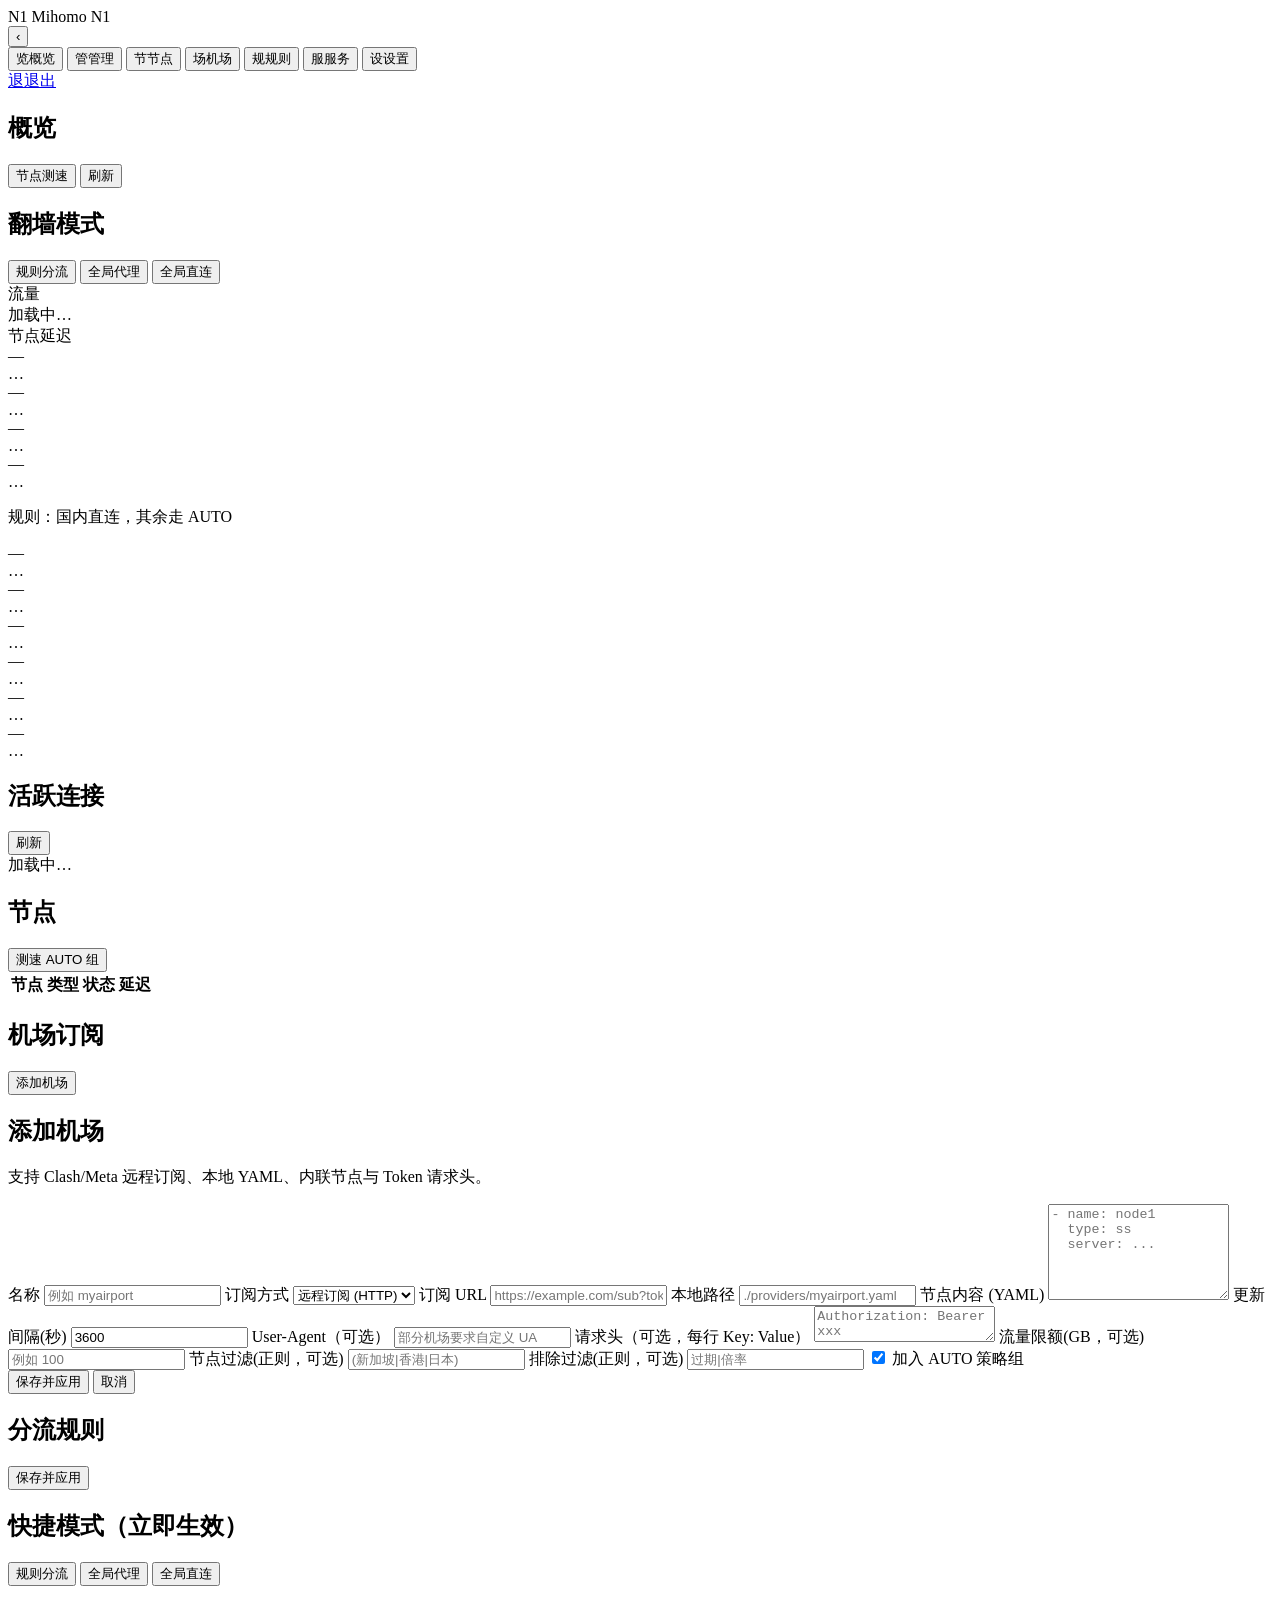
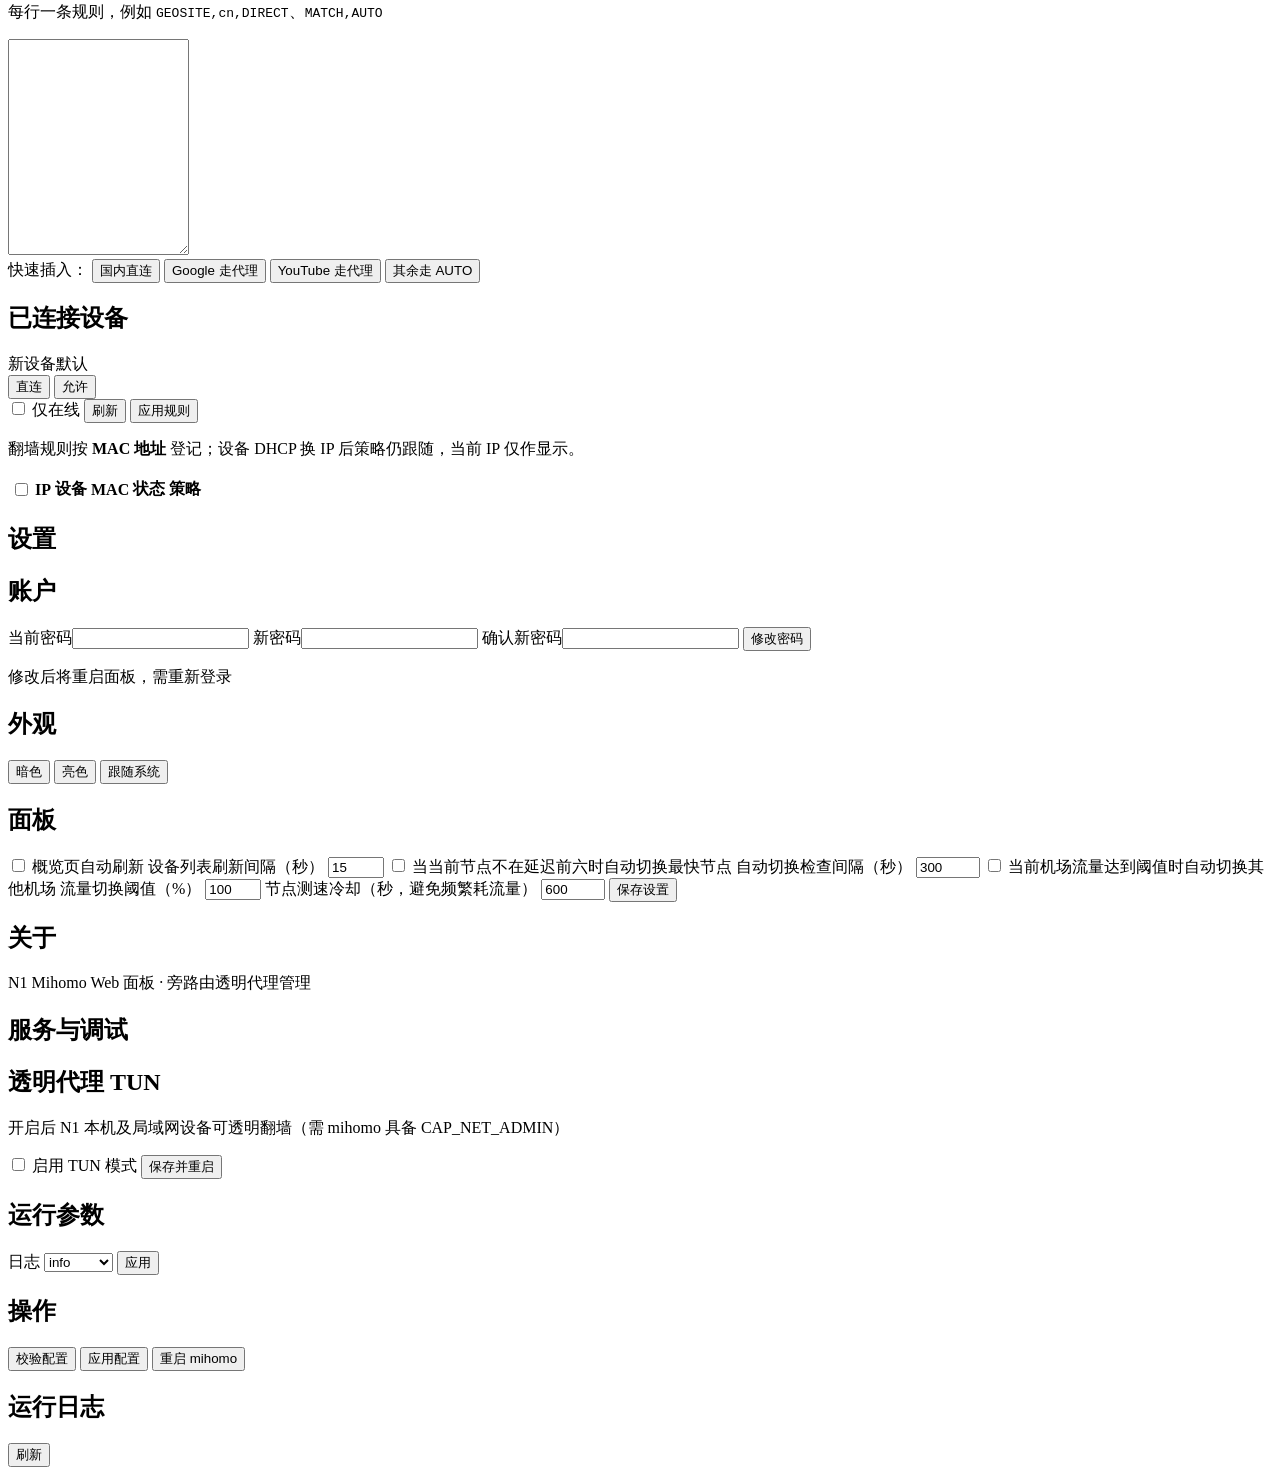
==== panel/templates/index.html @ c4b9aad6 "Initial commit: N1 Mihomo gateway with web panel. Includes MAC-based device policies, multi-format a" ====
<!DOCTYPE html>
<html lang="zh-CN">
<head>
  <meta charset="UTF-8">
  <meta name="viewport" content="width=device-width, initial-scale=1.0">
  <title>N1 Mihomo 面板</title>
  <link rel="stylesheet" href="/static/css/style.css">
  <script>
    (function () {
      var t = localStorage.getItem("n1-theme") || "dark";
      var d = t === "system" && window.matchMedia("(prefers-color-scheme: light)").matches ? "light" : (t === "system" ? "dark" : t);
      document.documentElement.setAttribute("data-theme", d);
    })();
  </script>
</head>
<body>
  <div class="layout">
    <aside class="sidebar" id="sidebar">
      <div class="sidebar-head">
        <div class="brand" title="N1 Mihomo">
          <span class="brand-full">N1 Mihomo</span>
          <span class="brand-short">N1</span>
        </div>
        <button type="button" class="sidebar-toggle" id="btn-sidebar-toggle" aria-expanded="true" aria-controls="sidebar" title="折叠侧栏">‹</button>
      </div>
      <nav>
        <button class="nav active" data-tab="dashboard" title="概览"><span class="nav-short">览</span><span class="nav-label">概览</span></button>
        <button class="nav" data-tab="devices" title="设备管理"><span class="nav-short">管</span><span class="nav-label">管理</span></button>
        <button class="nav" data-tab="proxies" title="节点"><span class="nav-short">节</span><span class="nav-label">节点</span></button>
        <button class="nav" data-tab="providers" title="机场订阅"><span class="nav-short">场</span><span class="nav-label">机场</span></button>
        <button class="nav" data-tab="rules" title="分流规则"><span class="nav-short">规</span><span class="nav-label">规则</span></button>
        <button class="nav" data-tab="service" title="服务状态"><span class="nav-short">服</span><span class="nav-label">服务</span></button>
        <button class="nav" data-tab="settings" title="面板设置"><span class="nav-short">设</span><span class="nav-label">设置</span></button>
      </nav>
      <a class="logout" href="/logout" title="退出登录"><span class="nav-short">退</span><span class="nav-label">退出</span></a>
    </aside>

    <main class="content">
      <section id="tab-dashboard" class="tab active">
        <header class="page-header">
          <h1>概览</h1>
          <div class="actions">
            <button class="btn" id="btn-nodes-delay" title="测速 AUTO 组前4节点">节点测速</button>
            <button class="btn" id="btn-refresh-dashboard">刷新</button>
          </div>
        </header>

        <div class="panel overview-fusion">
          <div class="overview-top">
            <h2 class="overview-top-title">翻墙模式</h2>
            <div class="overview-controls">
              <div class="mode-switch" id="mode-switch">
                <button class="mode-btn" data-mode="rule">规则分流</button>
                <button class="mode-btn" data-mode="global">全局代理</button>
                <button class="mode-btn" data-mode="direct">全局直连</button>
              </div>
              <div id="traffic-rings" class="traffic-rings traffic-rings-inline overview-traffic">
                <div class="ring-card ring-card-placeholder ring-skeleton">
                  <div class="ring-label">流量</div>
                  <div class="ring-placeholder-core" aria-hidden="true"></div>
                  <div class="ring-meta">加载中…</div>
                </div>
              </div>
            </div>
            <div class="overview-nodes-panel">
              <div class="overview-nodes-label">节点延迟</div>
              <div class="overview-nodes node-cards" id="dashboard-nodes">
                <div class="dash-card node-chip node-skeleton" aria-hidden="true"><div class="label">—</div><div class="value">…</div></div>
                <div class="dash-card node-chip node-skeleton" aria-hidden="true"><div class="label">—</div><div class="value">…</div></div>
                <div class="dash-card node-chip node-skeleton" aria-hidden="true"><div class="label">—</div><div class="value">…</div></div>
                <div class="dash-card node-chip node-skeleton" aria-hidden="true"><div class="label">—</div><div class="value">…</div></div>
              </div>
            </div>
            <p class="hint overview-mode-hint" id="mode-hint">规则：国内直连，其余走 AUTO</p>
          </div>
          <div class="stat-cards" id="dashboard-cards">
            <div class="card dash-card stat-skeleton" aria-hidden="true"><div class="label">—</div><div class="value">…</div></div>
            <div class="card dash-card stat-skeleton" aria-hidden="true"><div class="label">—</div><div class="value">…</div></div>
            <div class="card dash-card stat-skeleton" aria-hidden="true"><div class="label">—</div><div class="value">…</div></div>
            <div class="card dash-card stat-skeleton" aria-hidden="true"><div class="label">—</div><div class="value">…</div></div>
            <div class="card dash-card stat-skeleton" aria-hidden="true"><div class="label">—</div><div class="value">…</div></div>
            <div class="card dash-card stat-skeleton" aria-hidden="true"><div class="label">—</div><div class="value">…</div></div>
          </div>
        </div>

        <div class="panel panel-connections">
          <div class="panel-head">
            <h2>活跃连接</h2>
            <button class="btn sm" id="btn-refresh-connections" type="button">刷新</button>
          </div>
          <div id="connections-preview" class="log-viewer conn-viewer"><div class="log-empty">加载中…</div></div>
        </div>
      </section>

      <section id="tab-proxies" class="tab">
        <header class="page-header">
          <h1>节点</h1>
          <button class="btn primary" id="btn-delay-test">测速 AUTO 组</button>
        </header>
        <div class="panel">
          <div id="auto-info"></div>
          <div class="table-wrap devices-table-wrap">
            <table>
              <thead><tr><th>节点</th><th>类型</th><th>状态</th><th>延迟</th></tr></thead>
              <tbody id="nodes-body"></tbody>
            </table>
          </div>
        </div>
      </section>

      <section id="tab-providers" class="tab">
        <header class="page-header">
          <h1>机场订阅</h1>
          <button class="btn primary" id="btn-show-add-provider">添加机场</button>
        </header>
        <div id="providers-list" class="cards"></div>
        <dialog id="provider-qr-dialog" class="provider-qr-dialog">
          <div class="provider-qr-box">
            <h3 id="provider-qr-title">订阅二维码</h3>
            <img id="provider-qr-img" alt="订阅二维码" width="220" height="220">
            <p class="hint">使用机场客户端扫码导入（链接不在页面展示）</p>
            <button type="button" class="btn sm" id="btn-provider-qr-close">关闭</button>
          </div>
        </dialog>
        <div class="panel hidden" id="add-provider-form">
          <h2>添加机场</h2>
          <p class="hint" id="provider-form-hint">支持 Clash/Meta 远程订阅、本地 YAML、内联节点与 Token 请求头。</p>
          <div class="provider-presets" id="provider-presets"></div>
          <form id="form-add-provider" class="provider-form">
            <label>名称 <input name="name" required placeholder="例如 myairport"></label>
            <label>订阅方式
              <select name="provider_type" id="provider-type-select">
                <option value="http">远程订阅 (HTTP)</option>
                <option value="file">本地文件</option>
                <option value="inline">内联节点</option>
              </select>
            </label>
            <label class="provider-field provider-field-url">订阅 URL
              <input name="url" type="url" placeholder="https://example.com/sub?token=...">
            </label>
            <label class="provider-field provider-field-path hidden">本地路径
              <input name="path" placeholder="./providers/myairport.yaml">
            </label>
            <label class="provider-field provider-field-payload hidden">节点内容 (YAML)
              <textarea name="payload" rows="6" placeholder="- name: node1&#10;  type: ss&#10;  server: ..."></textarea>
            </label>
            <label class="provider-field provider-field-interval">更新间隔(秒)
              <input name="interval" type="number" value="3600" min="300">
            </label>
            <label class="provider-field provider-field-ua">User-Agent（可选）
              <input name="user_agent" placeholder="部分机场要求自定义 UA">
            </label>
            <label class="provider-field provider-field-headers">请求头（可选，每行 Key: Value）
              <textarea name="headers" rows="2" placeholder="Authorization: Bearer xxx"></textarea>
            </label>
            <label>流量限额(GB，可选) <input name="limit_gb" type="number" step="0.1" placeholder="例如 100"></label>
            <label>节点过滤(正则，可选) <input name="filter" placeholder="(新加坡|香港|日本)"></label>
            <label>排除过滤(正则，可选) <input name="exclude_filter" placeholder="过期|倍率"></label>
            <label class="checkbox"><input name="add_to_auto" type="checkbox" checked> 加入 AUTO 策略组</label>
            <div class="actions">
              <button type="submit" class="btn primary">保存并应用</button>
              <button type="button" class="btn" id="btn-cancel-add">取消</button>
            </div>
          </form>
        </div>
      </section>

      <section id="tab-rules" class="tab">
        <header class="page-header">
          <h1>分流规则</h1>
          <button class="btn primary" id="btn-save-rules">保存并应用</button>
        </header>
        <div class="panel mode-panel">
          <h2>快捷模式（立即生效）</h2>
          <div class="mode-switch" id="mode-switch-rules">
            <button class="mode-btn" data-mode="rule">规则分流</button>
            <button class="mode-btn" data-mode="global">全局代理</button>
            <button class="mode-btn" data-mode="direct">全局直连</button>
          </div>
        </div>
        <div class="panel">
          <p class="hint">每行一条规则，例如 <code>GEOSITE,cn,DIRECT</code>、<code>MATCH,AUTO</code></p>
          <textarea id="rules-editor" rows="14" spellcheck="false"></textarea>
          <div class="rule-presets">
            <span>快速插入：</span>
            <button class="btn sm" data-rule="GEOSITE,cn,DIRECT">国内直连</button>
            <button class="btn sm" data-rule="GEOSITE,google,AUTO">Google 走代理</button>
            <button class="btn sm" data-rule="GEOSITE,youtube,AUTO">YouTube 走代理</button>
            <button class="btn sm" data-rule="MATCH,AUTO">其余走 AUTO</button>
          </div>
        </div>
      </section>

      <section id="tab-devices" class="tab">
        <header class="page-header devices-page-header">
          <h1>已连接设备</h1>
          <div class="devices-toolbar panel compact">
            <div class="devices-toolbar-row">
              <div class="devices-toolbar-group">
                <span class="toolbar-label">新设备默认</span>
                <div class="seg-control device-default-seg" role="group" aria-label="新设备默认策略">
                  <button type="button" class="seg-btn device-default-btn" id="btn-default-device-direct" data-policy="direct">直连</button>
                  <button type="button" class="seg-btn device-default-btn" id="btn-default-device-proxy" data-policy="proxy">允许</button>
                </div>
              </div>
              <div class="devices-toolbar-group devices-toolbar-actions">
                <label class="checkbox compact"><input type="checkbox" id="devices-online-only"> 仅在线</label>
                <button type="button" class="btn sm" id="btn-devices-refresh">刷新</button>
                <button type="button" class="btn sm ghost" id="btn-devices-apply" title="重新写入 iptables 规则">应用规则</button>
              </div>
            </div>
          </div>
        </header>
        <div class="device-batch-bar" id="device-batch-bar" hidden>
          <span class="device-batch-count" id="device-batch-count">已选 0 台</span>
          <div class="seg-control device-batch-seg" role="group" aria-label="批量设置策略">
            <button type="button" class="seg-btn" id="btn-batch-policy-proxy">允许</button>
            <button type="button" class="seg-btn" id="btn-batch-policy-direct">直连</button>
            <button type="button" class="seg-btn danger" id="btn-batch-policy-block">禁止</button>
          </div>
          <button type="button" class="btn sm ghost" id="btn-batch-clear">取消选择</button>
        </div>
        <p class="hint devices-policy-note">翻墙规则按 <strong>MAC 地址</strong> 登记；设备 DHCP 换 IP 后策略仍跟随，当前 IP 仅作显示。</p>
        <div class="panel devices-panel">
          <div class="table-wrap devices-table-wrap">
            <table class="devices-table">
              <thead>
                <tr>
                  <th class="col-check"><input type="checkbox" id="devices-select-all" title="全选"></th>
                  <th>IP</th>
                  <th>设备</th>
                  <th>MAC</th>
                  <th>状态</th>
                  <th>策略</th>
                </tr>
              </thead>
              <tbody id="devices-body"></tbody>
            </table>
          </div>
          <p class="hint devices-foot" id="devices-summary"></p>
        </div>
      </section>

      <section id="tab-settings" class="tab">
        <header class="page-header">
          <h1>设置</h1>
        </header>
        <div class="panel">
          <h2>账户</h2>
          <form id="form-password" class="settings-form compact-form">
            <label>当前密码<input type="password" name="old_password" autocomplete="current-password" required></label>
            <label>新密码<input type="password" name="new_password" autocomplete="new-password" required minlength="4"></label>
            <label>确认新密码<input type="password" name="confirm_password" autocomplete="new-password" required></label>
            <button type="submit" class="btn primary">修改密码</button>
            <p class="hint">修改后将重启面板，需重新登录</p>
          </form>
        </div>
        <div class="panel">
          <h2>外观</h2>
          <div class="theme-switch compact-switch" id="theme-switch">
            <button type="button" class="theme-btn" data-theme="dark">暗色</button>
            <button type="button" class="theme-btn" data-theme="light">亮色</button>
            <button type="button" class="theme-btn" data-theme="system">跟随系统</button>
          </div>
        </div>
        <div class="panel">
          <h2>面板</h2>
          <form id="form-settings" class="settings-form">
            <label class="checkbox">
              <input type="checkbox" name="dashboard_auto_refresh" id="setting-auto-refresh">
              概览页自动刷新
            </label>
            <label>设备列表刷新间隔（秒）
              <input type="number" name="devices_refresh_sec" id="setting-devices-sec" min="5" max="300" value="15">
            </label>
            <label class="checkbox">
              <input type="checkbox" name="auto_switch_enabled" id="setting-auto-switch">
              当当前节点不在延迟前六时自动切换最快节点
            </label>
            <label>自动切换检查间隔（秒）
              <input type="number" name="auto_switch_interval_sec" id="setting-auto-switch-sec" min="30" max="3600" value="300">
            </label>
            <label class="checkbox">
              <input type="checkbox" name="traffic_failover_enabled" id="setting-traffic-failover">
              当前机场流量达到阈值时自动切换其他机场
            </label>
            <label>流量切换阈值（%）
              <input type="number" name="traffic_failover_threshold" id="setting-traffic-threshold" min="80" max="100" value="100">
            </label>
            <label>节点测速冷却（秒，避免频繁耗流量）
              <input type="number" name="node_test_cooldown_sec" id="setting-node-cooldown" min="60" max="3600" value="600">
            </label>
            <button type="submit" class="btn primary">保存设置</button>
          </form>
        </div>
        <div class="panel">
          <h2>关于</h2>
          <p class="hint">N1 Mihomo Web 面板 · 旁路由透明代理管理</p>
          <p class="hint" id="settings-about-version"></p>
          <p class="hint" id="settings-about-ip"></p>
          <p class="hint" id="settings-about-port"></p>
        </div>
      </section>

      <section id="tab-service" class="tab">
        <header class="page-header">
          <h1>服务与调试</h1>
        </header>
        <div class="cards" id="service-cards"></div>

        <div class="panel">
          <h2>透明代理 TUN</h2>
          <p class="hint">开启后 N1 本机及局域网设备可透明翻墙（需 mihomo 具备 CAP_NET_ADMIN）</p>
          <div class="inline-form">
            <label class="checkbox tun-toggle">
              <input type="checkbox" id="tun-enable"> 启用 TUN 模式
            </label>
            <button class="btn primary" id="btn-tun-save">保存并重启</button>
          </div>
          <pre id="tun-status" class="mono"></pre>
        </div>

        <div class="panel">
          <h2>运行参数</h2>
          <div class="inline-form">
            <label>日志
              <select id="runtime-log">
                <option value="info">info</option>
                <option value="warning">warning</option>
                <option value="error">error</option>
                <option value="debug">debug</option>
              </select>
            </label>
            <button class="btn" id="btn-runtime-save">应用</button>
          </div>
        </div>

        <div class="panel">
          <h2>操作</h2>
          <div class="actions">
            <button class="btn" id="btn-validate">校验配置</button>
            <button class="btn" id="btn-apply">应用配置</button>
            <button class="btn warn" id="btn-restart">重启 mihomo</button>
          </div>
          <div id="service-output" class="log-viewer mono-box"></div>
        </div>
        <div class="panel panel-logs">
          <div class="panel-head">
            <h2>运行日志</h2>
            <div class="panel-head-actions">
              <span class="hint" id="logs-meta"></span>
              <button class="btn sm" id="btn-refresh-logs" type="button">刷新</button>
            </div>
          </div>
          <div id="logs-box" class="log-viewer logs-viewer"></div>
        </div>
      </section>
    </main>
  </div>
  <div id="toast"></div>
  <script src="/static/js/app.js"></script>
</body>
</html>
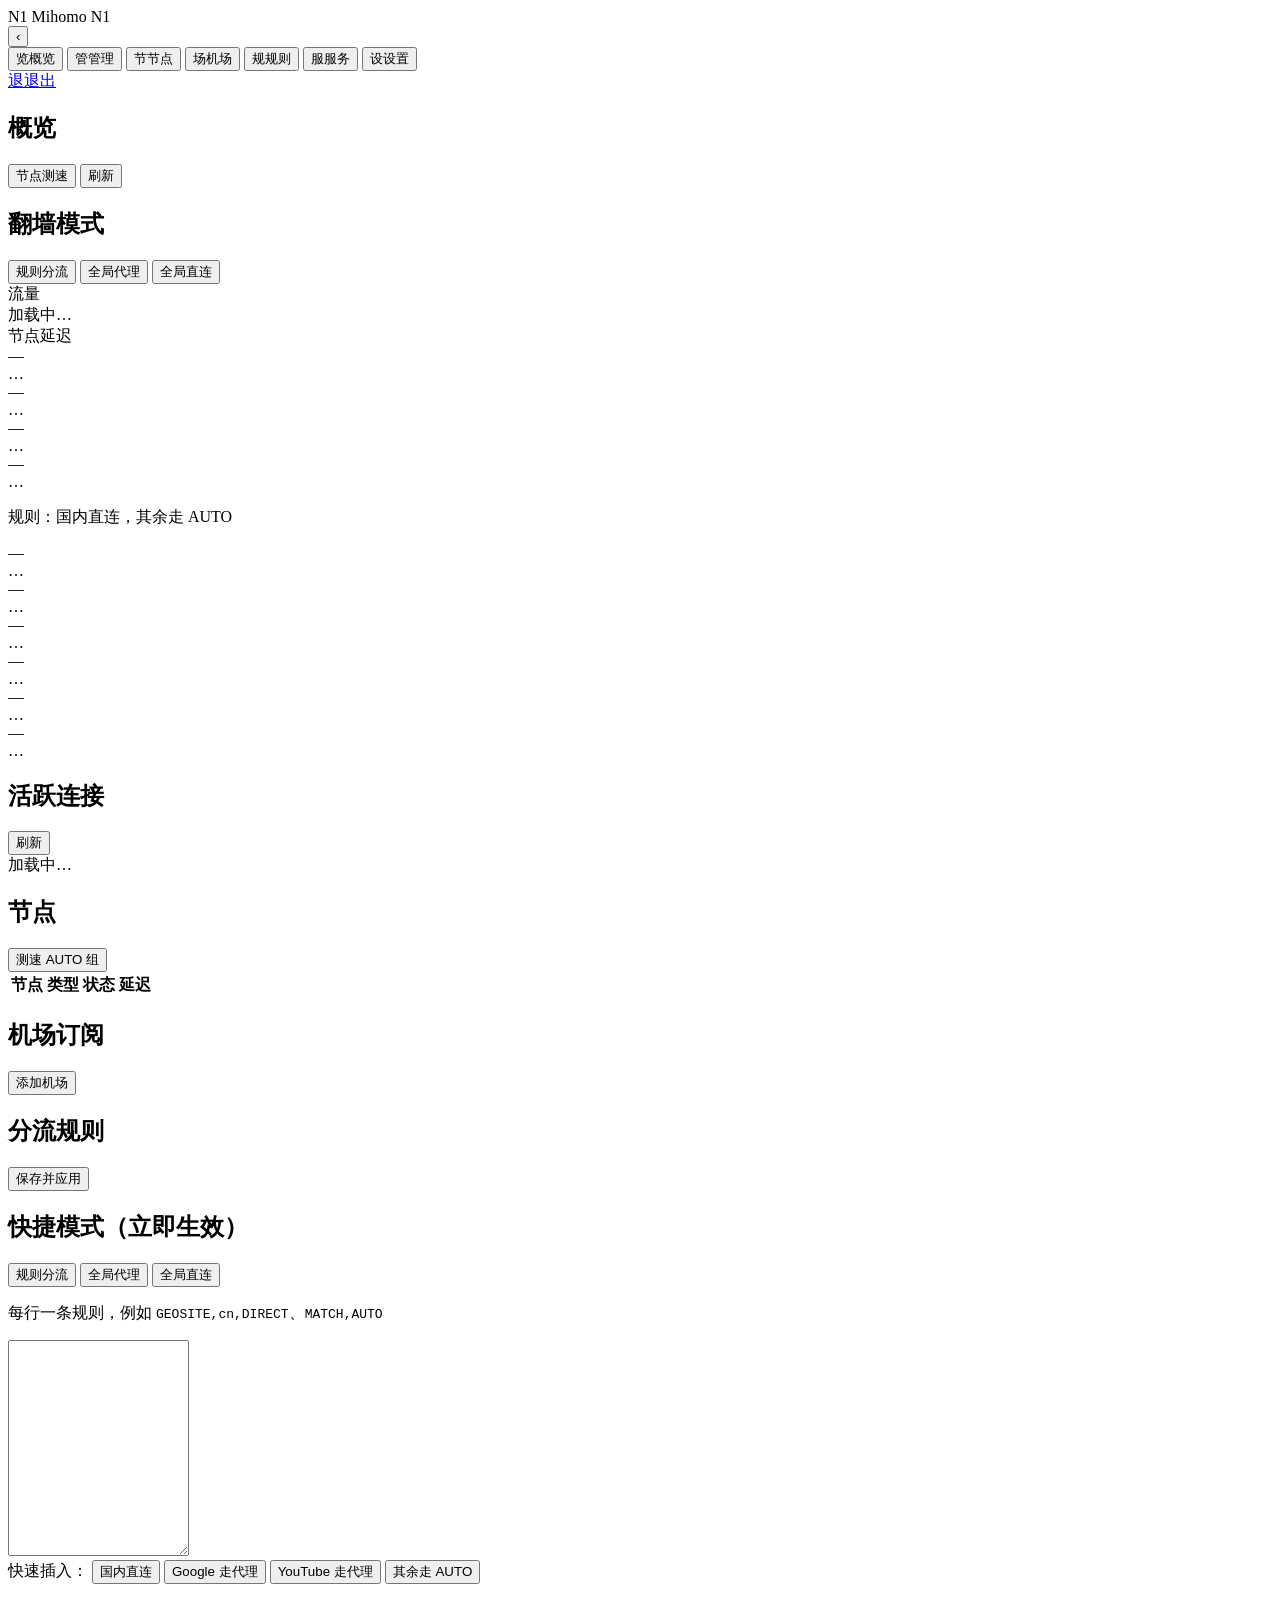
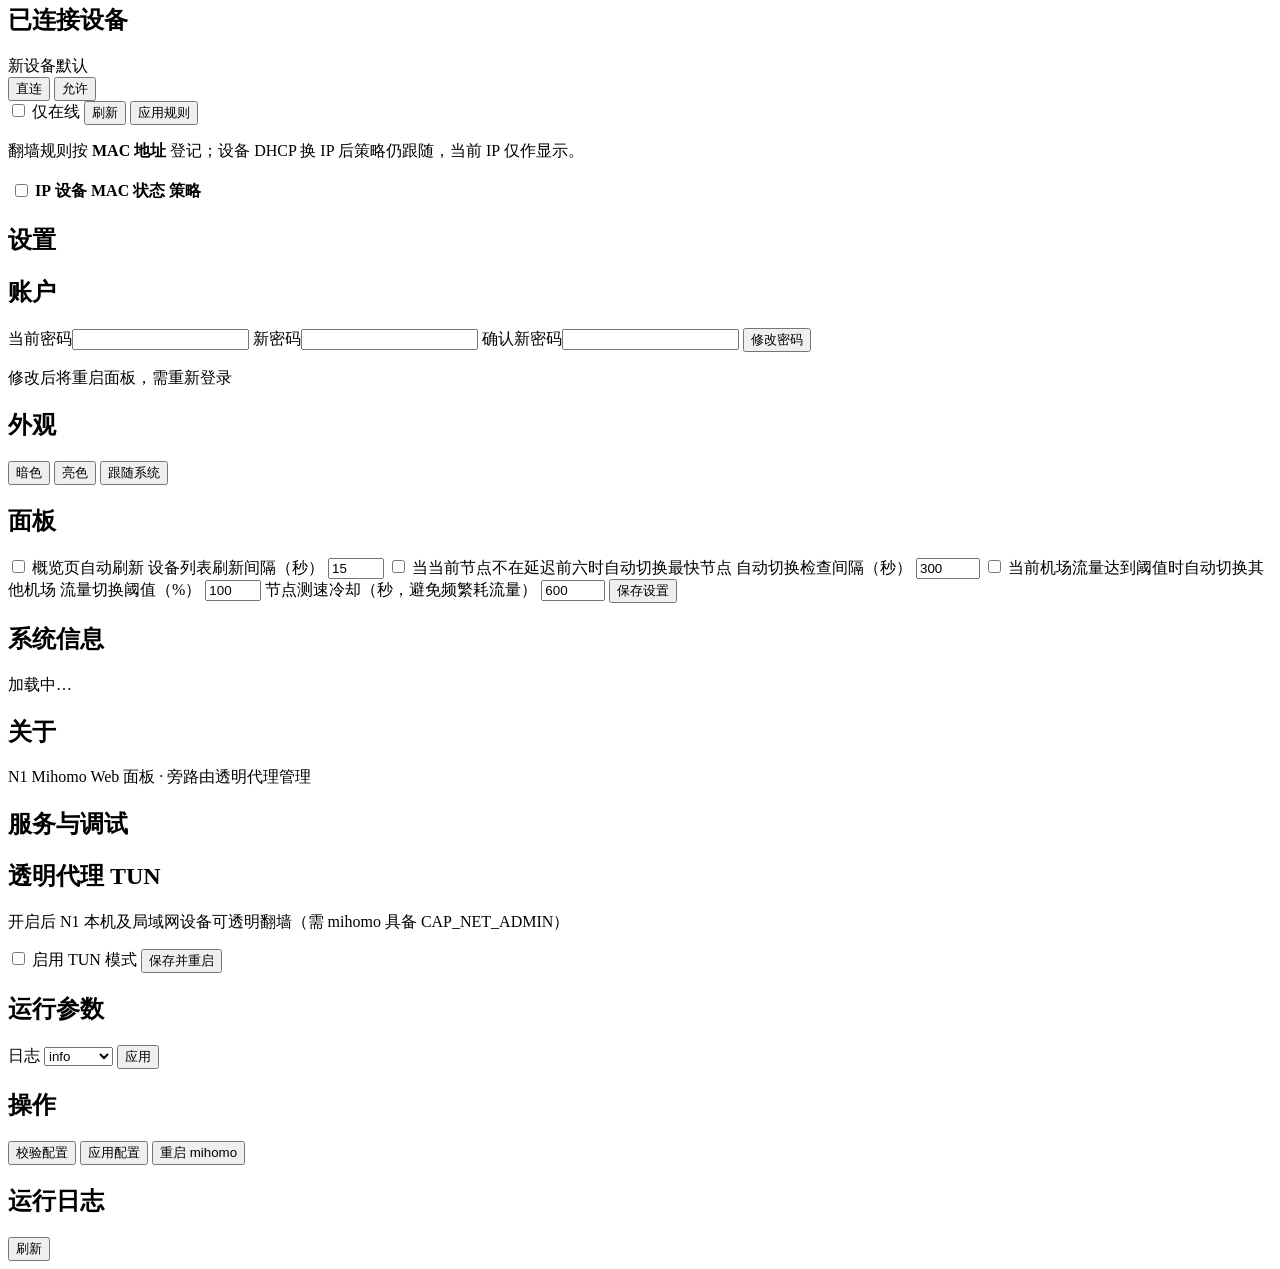
==== commit 74ba104e: "Add system info to panel and harden repo ignores. Deploy subscription.py and system_info.py via inst" ====
--- a/panel/templates/index.html
+++ b/panel/templates/index.html
@@ -122,47 +122,91 @@
             <button type="button" class="btn sm" id="btn-provider-qr-close">关闭</button>
           </div>
         </dialog>
-        <div class="panel hidden" id="add-provider-form">
-          <h2>添加机场</h2>
-          <p class="hint" id="provider-form-hint">支持 Clash/Meta 远程订阅、本地 YAML、内联节点与 Token 请求头。</p>
-          <div class="provider-presets" id="provider-presets"></div>
-          <form id="form-add-provider" class="provider-form">
-            <label>名称 <input name="name" required placeholder="例如 myairport"></label>
-            <label>订阅方式
-              <select name="provider_type" id="provider-type-select">
-                <option value="http">远程订阅 (HTTP)</option>
-                <option value="file">本地文件</option>
-                <option value="inline">内联节点</option>
-              </select>
-            </label>
-            <label class="provider-field provider-field-url">订阅 URL
-              <input name="url" type="url" placeholder="https://example.com/sub?token=...">
-            </label>
-            <label class="provider-field provider-field-path hidden">本地路径
-              <input name="path" placeholder="./providers/myairport.yaml">
-            </label>
-            <label class="provider-field provider-field-payload hidden">节点内容 (YAML)
-              <textarea name="payload" rows="6" placeholder="- name: node1&#10;  type: ss&#10;  server: ..."></textarea>
-            </label>
-            <label class="provider-field provider-field-interval">更新间隔(秒)
-              <input name="interval" type="number" value="3600" min="300">
-            </label>
-            <label class="provider-field provider-field-ua">User-Agent（可选）
-              <input name="user_agent" placeholder="部分机场要求自定义 UA">
-            </label>
-            <label class="provider-field provider-field-headers">请求头（可选，每行 Key: Value）
-              <textarea name="headers" rows="2" placeholder="Authorization: Bearer xxx"></textarea>
-            </label>
-            <label>流量限额(GB，可选) <input name="limit_gb" type="number" step="0.1" placeholder="例如 100"></label>
-            <label>节点过滤(正则，可选) <input name="filter" placeholder="(新加坡|香港|日本)"></label>
-            <label>排除过滤(正则，可选) <input name="exclude_filter" placeholder="过期|倍率"></label>
-            <label class="checkbox"><input name="add_to_auto" type="checkbox" checked> 加入 AUTO 策略组</label>
-            <div class="actions">
-              <button type="submit" class="btn primary">保存并应用</button>
-              <button type="button" class="btn" id="btn-cancel-add">取消</button>
+        <dialog id="add-provider-dialog" class="provider-add-dialog">
+          <div class="provider-add-sheet">
+            <header class="provider-add-header">
+              <div>
+                <h2>添加机场</h2>
+                <p class="hint" id="provider-form-hint">选择订阅类型并填写必要信息</p>
+              </div>
+              <button type="button" class="btn sm ghost provider-add-close" id="btn-cancel-add" aria-label="关闭">×</button>
+            </header>
+            <div class="provider-add-body">
+              <section class="provider-add-block">
+                <h3 class="provider-add-label">快捷选择</h3>
+                <div class="provider-preset-grid" id="provider-presets"></div>
+              </section>
+              <form id="form-add-provider" class="provider-form">
+                <section class="provider-add-block">
+                  <h3 class="provider-add-label">基本信息</h3>
+                  <div class="form-row-2">
+                    <label class="field field-name">
+                      <span class="field-title">名称</span>
+                      <input name="name" required placeholder="例如 myairport" autocomplete="off">
+                    </label>
+                    <label class="field provider-field-interval">
+                      <span class="field-title">更新间隔 (秒)</span>
+                      <input name="interval" type="number" value="3600" min="300">
+                    </label>
+                  </div>
+                  <div class="field">
+                    <span class="field-title">订阅方式</span>
+                    <input type="hidden" name="provider_type" id="provider-type-input" value="http">
+                    <div class="seg-control provider-type-seg" id="provider-type-seg" role="group" aria-label="订阅方式">
+                      <button type="button" class="seg-btn active" data-provider-type="http">远程</button>
+                      <button type="button" class="seg-btn" data-provider-type="file">本地</button>
+                      <button type="button" class="seg-btn" data-provider-type="inline">内联</button>
+                    </div>
+                  </div>
+                </section>
+                <section class="provider-add-block provider-source-block">
+                  <h3 class="provider-add-label" id="provider-source-title">订阅链接</h3>
+                  <label class="field provider-field provider-field-url">
+                    <input name="url" type="url" placeholder="https://example.com/sub?token=...">
+                  </label>
+                  <label class="field provider-field provider-field-path hidden">
+                    <input name="path" placeholder="./providers/myairport.yaml">
+                  </label>
+                  <label class="field provider-field provider-field-payload hidden">
+                    <textarea name="payload" rows="5" placeholder="- name: node1&#10;  type: ss&#10;  server: ...&#10;  port: 443"></textarea>
+                  </label>
+                </section>
+                <details class="provider-advanced">
+                  <summary>高级选项</summary>
+                  <div class="provider-advanced-inner">
+                    <label class="field provider-field provider-field-ua">
+                      <span class="field-title">User-Agent</span>
+                      <input name="user_agent" placeholder="部分机场要求自定义 UA">
+                    </label>
+                    <label class="field provider-field provider-field-headers">
+                      <span class="field-title">请求头（每行 Key: Value）</span>
+                      <textarea name="headers" rows="2" placeholder="Authorization: Bearer xxx"></textarea>
+                    </label>
+                    <label class="field">
+                      <span class="field-title">流量限额 (GB)</span>
+                      <input name="limit_gb" type="number" step="0.1" placeholder="可选，添加后可在卡片上设告警%">
+                    </label>
+                    <label class="field">
+                      <span class="field-title">节点过滤（正则）</span>
+                      <input name="filter" placeholder="(新加坡|香港|日本)">
+                    </label>
+                    <label class="field">
+                      <span class="field-title">排除过滤（正则）</span>
+                      <input name="exclude_filter" placeholder="过期|倍率">
+                    </label>
+                  </div>
+                </details>
+                <footer class="provider-add-footer">
+                  <label class="checkbox compact"><input name="add_to_auto" type="checkbox" checked> 加入 AUTO 策略组</label>
+                  <div class="provider-add-actions">
+                    <button type="button" class="btn sm ghost" id="btn-cancel-add-2">取消</button>
+                    <button type="submit" class="btn sm primary">保存并应用</button>
+                  </div>
+                </footer>
+              </form>
             </div>
-          </form>
-        </div>
+          </div>
+        </dialog>
       </section>
 
       <section id="tab-rules" class="tab">
@@ -294,6 +338,12 @@
           </form>
         </div>
         <div class="panel">
+          <h2>系统信息</h2>
+          <div class="system-info-grid" id="settings-system-info">
+            <p class="hint">加载中…</p>
+          </div>
+        </div>
+        <div class="panel">
           <h2>关于</h2>
           <p class="hint">N1 Mihomo Web 面板 · 旁路由透明代理管理</p>
           <p class="hint" id="settings-about-version"></p>
